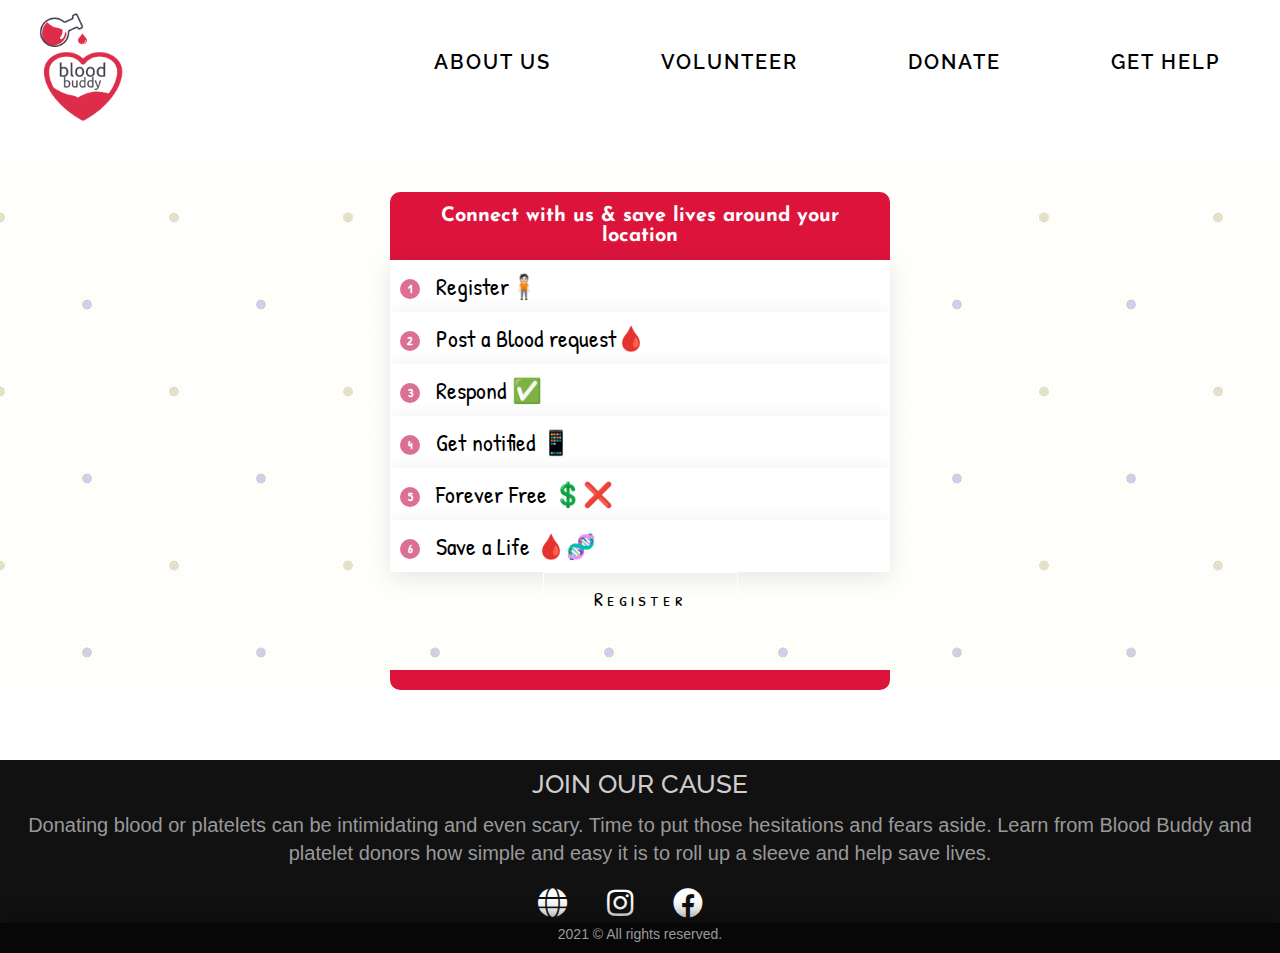
==== donate.html @ aaa30a50 "Feature and Fix: finished" ====
<!DOCTYPE html>
<html lang="en">

<head>
    <meta charset="UTF-8">
    <meta http-equiv="X-UA-Compatible" content="IE=edge">
    <meta name="viewport" content="width=device-width, initial-scale=1.0">
    <link rel="stylesheet" href='donate.css'>
    <link rel="icon" href='./Images/bb_logo(black).png' type="image/png">
    <link rel="stylesheet" href="https://cdnjs.cloudflare.com/ajax/libs/font-awesome/5.15.3/css/all.min.css" />
</head>
<title>Connect with us & save lives around your location </title>

<body>
    <header>
        <nav>
            <div class="header-logo"><img src="./Images/bb_logo(black).png"></div>
            <div class="header-list">
                <ul>
                    <li><a href="help.html" target="_blank"> Get Help</a></li>
                    <li><a href="donate.html">Donate</a></li>
                    <li><a href="index.html#vol-sect" target="_blank">Volunteer</a></li>
                    <li><a href="index.html#about-us" target="_blank">About Us</a></li>
                </ul>
            </div>
        </nav>
    </header>

    <main>
        <div class="box">
            <h2>Connect with us & save lives
                around your location</h2>
            <ul class="des">
                <li class="steps"><span>1</span> Register🧍🏻</li>
                <li class="steps"><span>2</span> Post a Blood request🩸 </li>
                <li class="steps"><span>3</span> Respond ✅ </li>
                <li class="steps"><span>4</span> Get notified 📱</li>
                <li class="steps"><span>5</span> Forever Free 💲❌ </li>
                <li class="steps"><span>6</span> Save a Life 🩸🧬</li>
            </ul>

            <div class="text-box">
                <a href="Register.html" class="hero-btn" target="_blank">Register</a>
            </div>
        </div>


    </main>



    <footer>
        <div class="siteFooterBar">
            <div class="content1">
                <div class="foot">2021 © All rights reserved.</div>
            </div>
        </div>
        <div class="footer-content">
            <h3>JOIN OUR CAUSE</h3>
            <p>Donating blood or platelets can be intimidating and even scary. Time to put those hesitations and fears aside. Learn from Blood Buddy and platelet donors how simple and easy it is to roll up a sleeve and help save lives.</p>
            <div class="socials">
                <ul class="sci">
                    <li><a href="https://www.facebook.com/givebloodnhs/" target="_blank"><i
                                class="fab fa-facebook"></i></a></li>
                    <li><a href="https://www.instagram.com/indiablooddonation/?hl=en" target="_blank"><i
                                class="fab fa-instagram"></i></a></li>
                    <li><a href="http://nbtc.naco.gov.in/" target="_blank"><i class="fas fa-globe"></i></a></li>
                </ul>
            </div>
        </div>


    </footer>
    


</body>
---- donate.css ----
@import url('https://fonts.googleapis.com/css2?family=Patrick+Hand&display=swap');
@import url('https://fonts.googleapis.com/css2?family=Josefin+Sans:ital@1&display=swap');
@import url('https://fonts.googleapis.com/css2?family=Fredoka+One&display=swap');
@import url('https://fonts.googleapis.com/css2?family=Neuton:ital@1&display=swap');
@import url('https://fonts.googleapis.com/css2?family=Patrick+Hand+SC&display=swap');
@import url('https://fonts.googleapis.com/css2?family=Alegreya+Sans+SC:wght@300&display=swap');
@import url('https://fonts.googleapis.com/css2?family=NTR&display=swap');
@import url('https://fonts.googleapis.com/css2?family=Raleway&display=swap');


* {
    margin: 0px;
    padding: 0;
}

header {
    background-color: white;
    color: white;
    height: 18%;
    width: 100%;
    z-index: 10;
    position: fixed;
    font-weight: 100;
}

.header-logo {
    font-size: 10px;
    float: left;
    padding-left: 30px;
    padding-top: 0px;

}

.header-logo > img {
    width: 70%;
}

.header-list ul li a {
    text-decoration: none;
    display: block;
    text-decoration: none;
    text-transform: uppercase;
    color: black;
    font-size: 20px;
    font-family: 'Raleway', sans-serif;
    letter-spacing: 2px;
    font-weight: 600;
    margin-bottom: 10px;
    padding: 20px;
    transition: all ease 0.5s;
}

.header-list ul li {
    float: right;
    padding-left: 30px;
    padding-top: 30px;
    list-style: none;
    padding-right: 40px;
}

.des{
    font-size: 24px;
}

header ul li a:hover {
    background-color: rgba(220, 20, 60);
    color: white;
}

main {
    display: flex;
    justify-content: center;
    align-items: center;
    background: #f6f6f6;
    height: 70%;
}

.box {
    width: 500px;
    padding-top: 15%;
    border-bottom-left-radius: 10px;
    border-bottom-right-radius: 10px;
    border-bottom: 20px solid #DC143C;
}

.box h2 {
    color: #fff;
    background: #DC143C;
    padding: 14px 19px;
    font-size: 20px;
    font-weight: 700;
    border-top-left-radius: 10px;
    border-top-right-radius: 10px;
    font-family: 'Josefin Sans', sans-serif;
    text-align: center;
}

.box .des li {
    list-style: none;
    padding: 10px;
    width: 96%;
    background: #fff;
    box-shadow: 0 5px 25px rgba(0, 0, 0, 0.1);
    transition: transform 0.5s;
    font-family: 'Patrick Hand', cursive;
}


.box .des li:hover {
    transform: scale(1.1);
    z-index: 100;
    background: #DB7093;
    box-shadow: 0 5px 25px rgba(0, 0, 0, 0.2);
    color: #fff;
    cursor: pointer;

}


.box .des li span {
    width: 20px;
    height: 20px;
    text-align: center;
    line-height: 20px;
    background: #DB7093;
    color: #fff;
    display: inline-block;
    border-radius: 50%;
    margin-right: 10px;
    font-size: 12px;
    font-weight: 600;
    transform: translateY(-2px);
}

.box .des li:hover span {
    background: #fff;
    color: #DB7093;
}

main {
    background: url(./Images/div.jpg);
}

.hero-btn {
    display: inline-block;
    text-decoration: none;
    color: black;
    border: 1px solid #fff;
    padding: 12px 29px;
    font-size: 20px;
    background: transparent;
    position: relative;
    cursor: pointer;
    width: 15vh;
    letter-spacing: 4px;
    height: 8vh;
    font-family: 'Patrick Hand SC', cursive;
}

.text-box {
    width: 100%;
    color: #fff;
    text-align: center;
    font-family: 'Neuton', serif;
    border: none;

}

.hero-btn:hover {
    border: 1px solid #DC143C;
    background: #DC143C;
    transition: 1s;
    color: #fff;
    width: 88%;
}



/*Footer*/
.sec {
    border-top-left-radius: 40px;
    background: black;
    margin-top: 2%;
    color: #FFB6C1 ;
    height: 200px;
    padding-bottom: 20px;
    display: flex;
    flex-direction: column;
}

.footer-head {
    display: flex;
    justify-content: space-around;
    padding-top: 4vh;
}

.bout p{
    font-size: 18px;
    color: white;
    font-weight: 100;
}
.bout {
    position: relative;
    padding-right: 20px;
    padding-left: 20px;
    text-align: center;
    padding-top: 1vh;
}

.head {
    padding-left: 20px;
    font-family: 'Alegreya Sans SC', sans-serif;
    font-size: 40px;
    font-weight: 600;
    display: flex;
    align-items: center;
}
.head:hover{
    color: white;
}
.sci li {
    float: right;
    text-decoration: none;
    list-style: none;
    padding-right: 40px;
    font-size: 30px;
}

.socials {
    display: flex;
    align-items: center;
}

.sci li a {
    color: white;
}

.sci li a:hover {
    transition: 1s;
    box-shadow: inset-1px -1px 2px rgba(0, 0, 0, 0.2), 2px 24px 10px rgba(0, 0, 0, 0.1);
}
.sci li i{
     transition: .5s;
}
.sci li i:hover{
    transform: rotate(0deg) skew(0deg) translate(0, -10px);
}
.sci li:nth-child(1) a:hover {

    color: #3b5998;
    transform: translateY(-20%);

}

.sci li:nth-child(2) a:hover {

    color: rgba(188, 42, 141);
    transform: translateY(-20px);

}

.sci li:nth-child(3) a:hover {

    color: #F0E68C;
    transform: translateY(-20px);
}

     /*Footer*/
        
     footer {
        position: relative;
        top: 70px;
        bottom: 0;
        left: 0;
        right: 0;
        background: #111;
        height: 200%;
        width: 100%;
        padding-top: none;
        color: #fff;
        /*padding: 5px 0px 5px 0px;*/
    }
    
    .footer-content {
        display: flex;
        align-items: center;
        justify-content: center;
        flex-direction: column;
        text-align: center;
    }
    
    .footer-content h3 {
        font-size: 1.6rem;
        font-weight: 500;
        text-transform: capitalize;
        line-height: 3rem;
        font-family: 'Raleway', sans-serif;
        color: rgb(207, 205, 205);
    }
    
    .footer-content p {
        max-width: fit-content;
        margin: 0px 0px 0px 0px;
        margin-top: 3px;
        margin-bottom: 20px;
        line-height: 28px;
        font-size: 20px;
        color: #999999;
        font-family: Verdana, Geneva, Tahoma, sans-serif;
    }
    
    .footer-bottom {
        background: #000;
        width: 100vw;
        padding: 20px;
        padding-bottom: 40px;
        text-align: center;
    }
    
    .footer-bottom p {
        float: left;
        font-size: 14px;
        word-spacing: 2px;
        text-transform: capitalize;
    }
    
    .footer-bottom p a {
        color: #44bae8;
        font-size: 16px;
        text-decoration: none;
    }
    
    .footer-bottom span {
        text-transform: uppercase;
        opacity: .4;
        font-weight: 200;
    }
    
    .footer-menu {
        float: right;
    }
    
    .footer-menu ul {
        display: flex;
    }
    
    .footer-menu ul li {
        padding-right: 10px;
        display: block;
    }
    
    .footer-menu ul li a {
        color: #cfd2d6;
        text-decoration: none;
    }
    
    .footer-menu ul li a:hover {
        color: #27bcda;
    }
    
    .footer-content {
        display: flex;
        align-items: center;
        justify-content: center;
        flex-direction: column;
        text-align: center;
    }
    
    .sci li {
        float: right;
        text-decoration: none;
        list-style: none;
        padding-right: 40px;
        font-size: 30px;
    }
    
    .socials {
        display: flex;
        align-items: center;
        padding-bottom: 2rem;
    }
    
    .sci li a {
        color: white;
    }
    
    .sci li a:hover {
        transform: translateY(-20px);
        box-shadow: inset-1px -1px 2px rgba(0, 0, 0, 0.2), 2px 24px 10px rgba(0, 0, 0, 0.1);
    }
    
    .sci li:nth-child(1) a:hover {
        color: #3b5998;
        transform: translateY(-20px);
    }
    
    .sci li:nth-child(2) a:hover {
        color: rgba(188, 42, 141);
        transform: translateY(-20px);
    }
    
    .sci li:nth-child(3) a:hover {
        color: #F0E68C;
        transform: translateY(-20px);
    }
    
    .siteFooterBar {
        position: absolute;
        bottom: 0;
        padding-top: 10px;
        width: 100%;
        box-shadow: 0px 0px 25px rgb(12, 12, 12);
        height: 20px;
        color: #9B9B9B;
        background: #070707;
    }
    
    .content1 {
        display: contents;
        margin: 0px auto;
        text-align: center;
        font-size: 25px;
        font-family: Verdana, Geneva, Tahoma, sans-serif;
        font-size: 14px;
        width: 250px;

    }
    .content1 .foot{
        margin-top: -7px;
    }
    
    @media (max-width:500px) {
        .footer-menu ul {
            display: flex;
            margin-top: 10px;
            margin-bottom: 20px;
        }
        .sci li {
            padding-right: 15px;
            font-size: 25px;
        }
    }
    
    @media screen and (max-width: 360px) {
        .sci li {
            padding-right: 7px;
            font-size: 20px;
        }
    }



@media screen and (max-width: 500px) {
    .head {
        padding-left: 15px;
        font-size: 30px;
        font-weight: 550;
    }

    .sci li {
        padding-right: 15px;
        font-size: 25px;
    }
}

@media screen and (max-width: 360px) {
    .head {
        padding-left: 7px;
        font-size: 25px;
    }

    .sci li {
        padding-right: 7px;
        font-size: 20px;
    }

    .bout p {
        font-size: 18px;
    }

    .bout {
        padding-left: 2px;
        padding-right: 2px;
    }
}
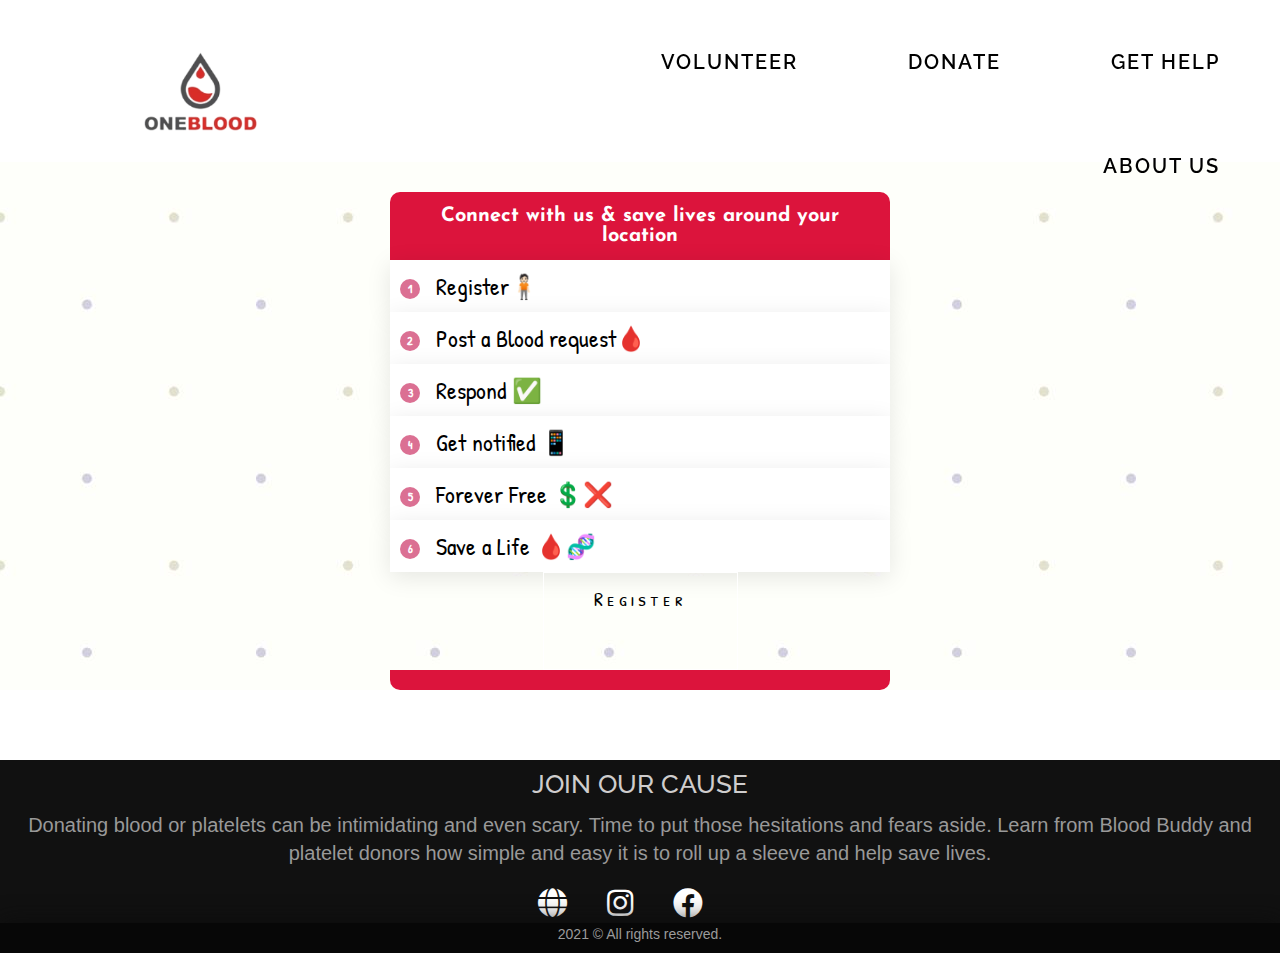
==== commit 2403ff98: "fix: logo" ====
--- a/donate.html
+++ b/donate.html
@@ -6,7 +6,7 @@
     <meta http-equiv="X-UA-Compatible" content="IE=edge">
     <meta name="viewport" content="width=device-width, initial-scale=1.0">
     <link rel="stylesheet" href='donate.css'>
-    <link rel="icon" href='./Images/bb_logo(black).png' type="image/png">
+    <link rel="icon" href='./Images/logo-blood.png' type="image/png">
     <link rel="stylesheet" href="https://cdnjs.cloudflare.com/ajax/libs/font-awesome/5.15.3/css/all.min.css" />
 </head>
 <title>Connect with us & save lives around your location </title>
@@ -14,7 +14,7 @@
 <body>
     <header>
         <nav>
-            <div class="header-logo"><img src="./Images/bb_logo(black).png"></div>
+            <div class="header-logo"><img src="./Images/logo-blood.png"></div>
             <div class="header-list">
                 <ul>
                     <li><a href="help.html" target="_blank"> Get Help</a></li>
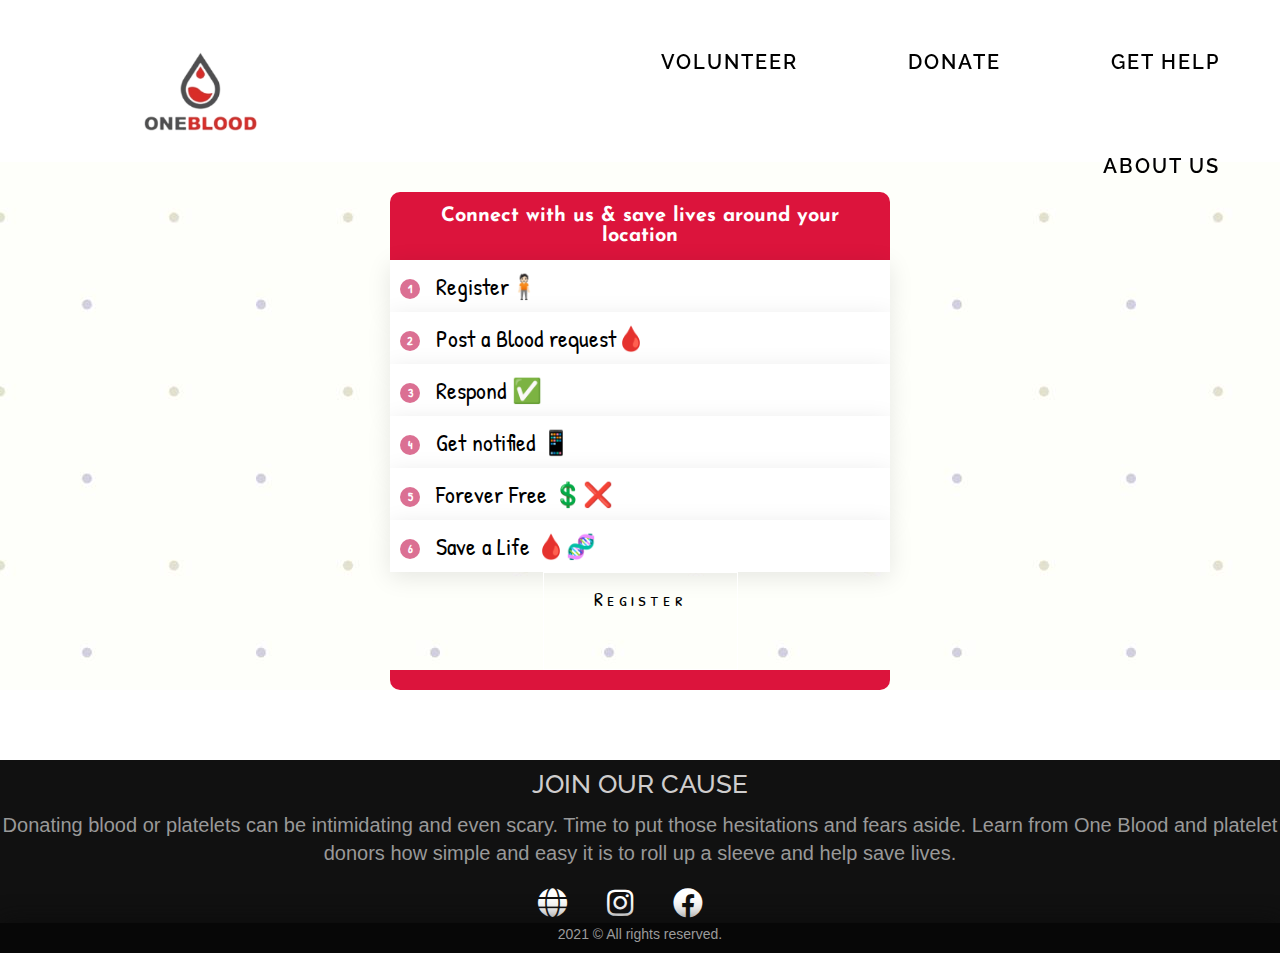
==== commit 26a21f91: "Fix: changed the name" ====
--- a/donate.html
+++ b/donate.html
@@ -57,7 +57,7 @@
         </div>
         <div class="footer-content">
             <h3>JOIN OUR CAUSE</h3>
-            <p>Donating blood or platelets can be intimidating and even scary. Time to put those hesitations and fears aside. Learn from Blood Buddy and platelet donors how simple and easy it is to roll up a sleeve and help save lives.</p>
+            <p>Donating blood or platelets can be intimidating and even scary. Time to put those hesitations and fears aside. Learn from One Blood and platelet donors how simple and easy it is to roll up a sleeve and help save lives.</p>
             <div class="socials">
                 <ul class="sci">
                     <li><a href="https://www.facebook.com/givebloodnhs/" target="_blank"><i
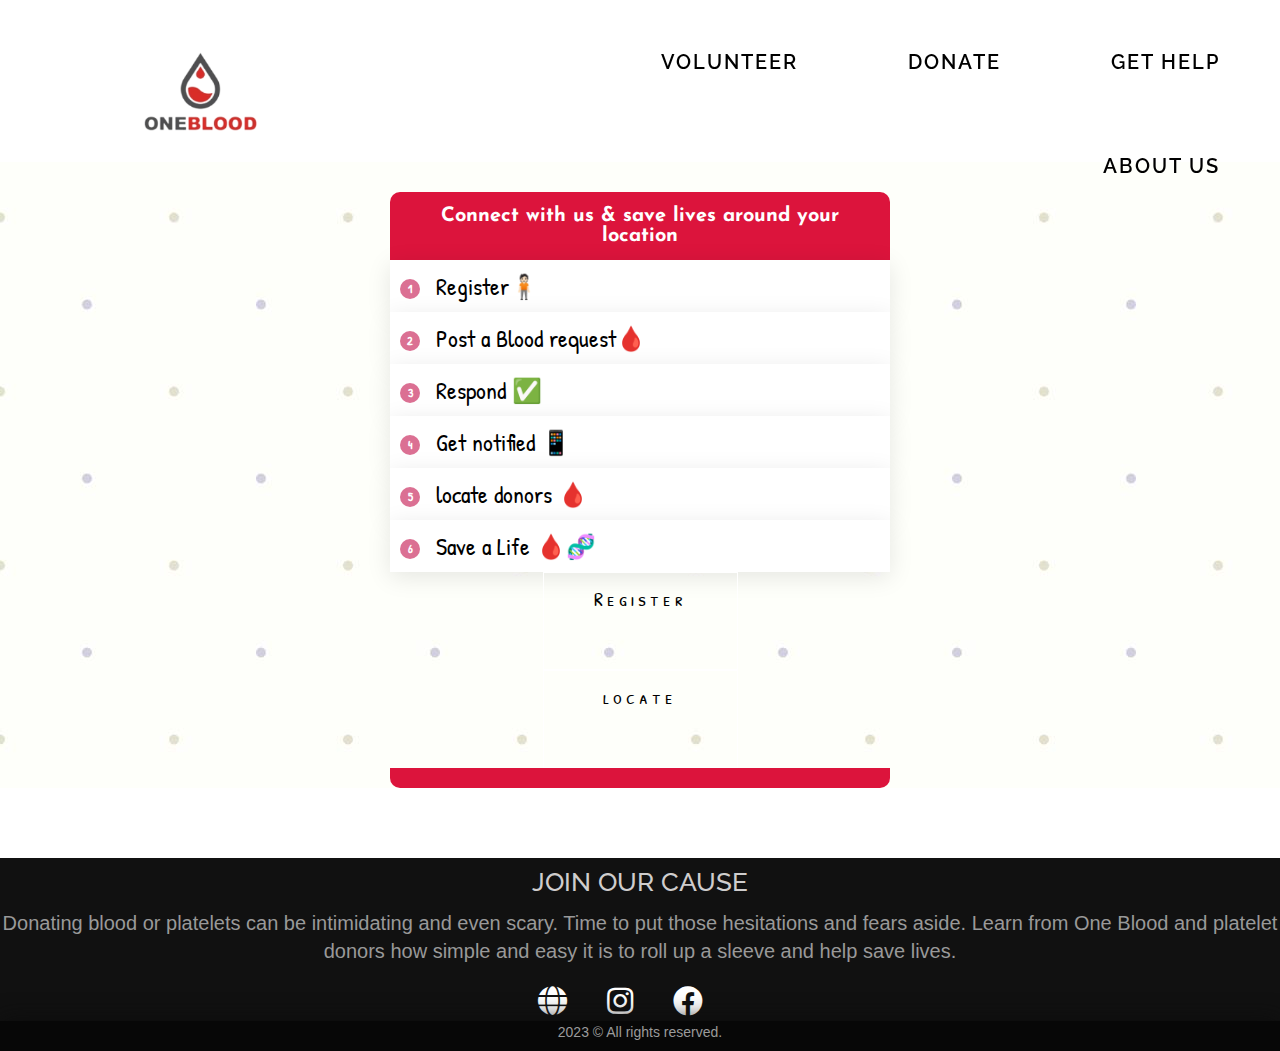
==== commit 3a746a4c: "updated" ====
--- a/donate.html
+++ b/donate.html
@@ -35,13 +35,17 @@
                 <li class="steps"><span>2</span> Post a Blood request🩸 </li>
                 <li class="steps"><span>3</span> Respond ✅ </li>
                 <li class="steps"><span>4</span> Get notified 📱</li>
-                <li class="steps"><span>5</span> Forever Free 💲❌ </li>
+               <a href="https://www.google.com/maps/@12.9116638,77.6259114,15z?entry=ttu"> <li class="steps"><span>5</span> locate donors 🩸</li> </a>
                 <li class="steps"><span>6</span> Save a Life 🩸🧬</li>
             </ul>
 
             <div class="text-box">
                 <a href="Register.html" class="hero-btn" target="_blank">Register</a>
             </div>
+            <div class="text-box">
+                <a href="https://www.google.com/maps/@12.9116638,77.6259114,15z?entry=ttu" class="hero-btn" target="_blank">locate</a>
+            </div>
+            
         </div>
 
 
@@ -52,7 +56,7 @@
     <footer>
         <div class="siteFooterBar">
             <div class="content1">
-                <div class="foot">2021 © All rights reserved.</div>
+                <div class="foot">2023 © All rights reserved.</div>
             </div>
         </div>
         <div class="footer-content">
--- a/donate.css
+++ b/donate.css
@@ -175,7 +175,11 @@
 }
 
 
-
+a{
+
+    text-decoration: none;
+    color: #000;
+}
 /*Footer*/
 .sec {
     border-top-left-radius: 40px;
